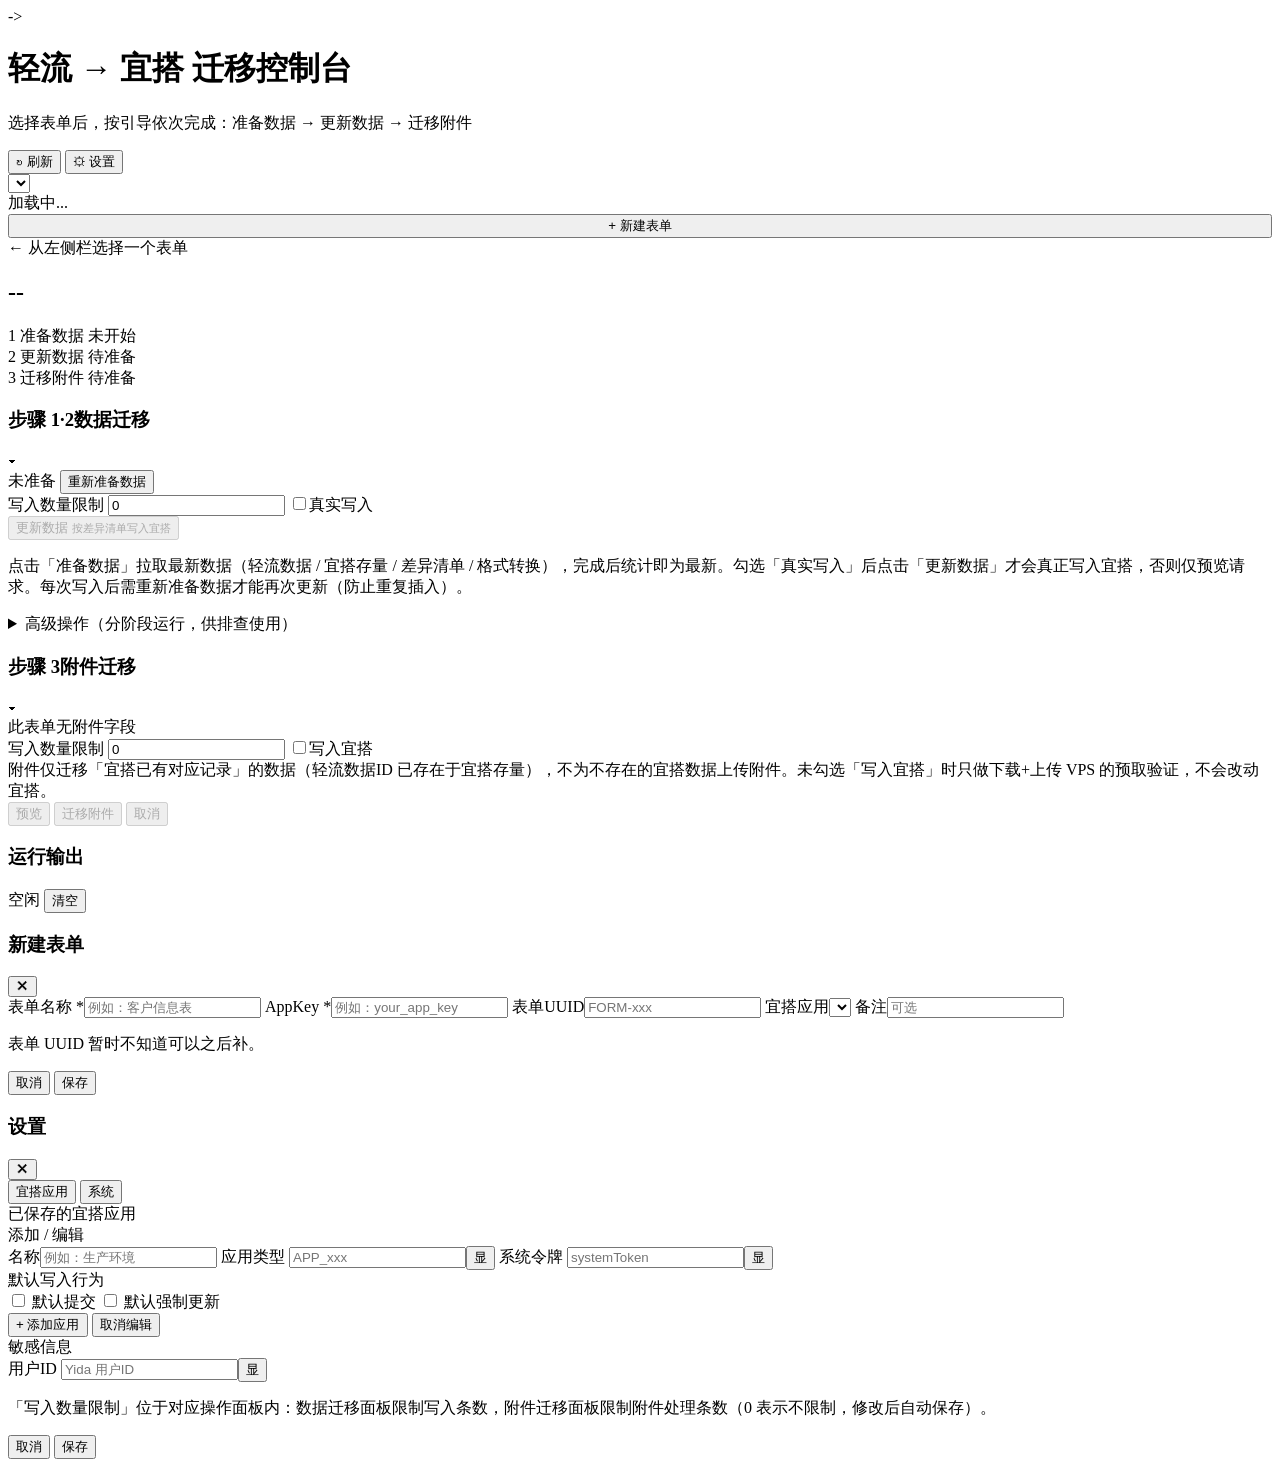
==== web/index.html @ 6b270e8f "chore: add license, readme and project scaffolding" ====
<!DOCTYPE html>
<html lang="zh-CN">
<head>
  <meta charset="UTF-8" />
  <meta name="viewport" content="width=device-width, initial-scale=1.0" />
  <title>轻流 -> 宜搭 迁移控制台</title>
  <link rel="stylesheet" href="/app.css" />
</head>
<body>
  <header class="topbar">
    <div class="brand">
      <span class="logo">-></span>
      <div>
        <h1>轻流 → 宜搭 迁移控制台</h1>
        <p class="sub">选择表单后，按引导依次完成：准备数据 → 更新数据 → 迁移附件</p>
      </div>
    </div>
    <div class="top-actions">
      <button id="btn-refresh" class="btn ghost">↻ 刷新</button>
      <button id="btn-settings" class="btn ghost">⚙ 设置</button>
    </div>
  </header>

  <main class="layout">
    <!-- 左侧栏 -->
    <aside class="sidebar">
      <div class="app-filter">
        <select id="app-filter" class="af-select"></select>
      </div>
      <div id="form-list" class="form-list">
        <div class="empty">加载中...</div>
      </div>
      <div class="sidebar-foot">
        <button id="btn-add" class="btn primary" style="width:100%">+ 新建表单</button>
      </div>
    </aside>

    <!-- 右侧主体 -->
    <section class="main-area">
      <div id="no-form" class="empty big">
        ← 从左侧栏选择一个表单
      </div>

      <div id="content" class="hidden">
        <!-- 表单头部 -->
        <div class="form-header">
          <div>
            <h2 id="fh-name">--</h2>
            <p id="fh-meta" class="meta"></p>
          </div>
          <div class="fh-badges" id="fh-badges"></div>
        </div>

        <!-- 操作流程引导 -->
        <div class="flow-steps" id="flow-steps">
          <div class="flow-step" data-scroll="card-data">
            <span class="fs-dot" id="fs-dot-1">1</span>
            <span class="fs-label">准备数据</span>
            <span class="fs-state" id="fs-state-1">未开始</span>
          </div>
          <span class="flow-line"></span>
          <div class="flow-step" data-scroll="card-data" data-action="update">
            <span class="fs-dot" id="fs-dot-2">2</span>
            <span class="fs-label">更新数据</span>
            <span class="fs-state" id="fs-state-2">待准备</span>
          </div>
          <span class="flow-line"></span>
          <div class="flow-step" data-scroll="card-attach" data-action="attach">
            <span class="fs-dot" id="fs-dot-3">3</span>
            <span class="fs-label">迁移附件</span>
            <span class="fs-state" id="fs-state-3">待准备</span>
          </div>
        </div>

        <!-- 数据迁移面板 -->
        <div class="card" id="card-data">
          <div class="card-head" data-toggle="card-data">
            <h3><span class="step-tag">步骤 1·2</span>数据迁移</h3>
            <span class="card-toggle">▾</span>
          </div>
          <div class="card-body">
            <!-- 数据准备状态 -->
            <div class="data-ready">
              <div class="data-status">
                <span id="prepare-status" class="badge todo">未准备</span>
                <span id="prepare-detail" class="meta"></span>
                <button id="btn-prepare" class="btn tiny">重新准备数据</button>
              </div>
              <div id="diff-stats" class="diff-stats hidden"></div>
              <div class="dm-toolbar">
                <div class="dm-limit">
                  <label>写入数量限制
                    <input type="number" id="dm-limit" min="0" value="0" placeholder="0=不限">
                  </label>
                  <label class="chk"><input type="checkbox" id="dm-commit">真实写入</label>
                </div>
                <button id="btn-update" class="btn primary" disabled>
                  更新数据
                  <small>按差异清单写入宜搭</small>
                </button>
              </div>
              <p class="hint">点击「准备数据」拉取最新数据（轻流数据 / 宜搭存量 / 差异清单 / 格式转换），完成后统计即为最新。勾选「真实写入」后点击「更新数据」才会真正写入宜搭，否则仅预览请求。每次写入后需重新准备数据才能再次更新（防止重复插入）。</p>
            </div>
            <!-- 高级操作：分阶段执行 -->
            <details id="adv-steps" class="adv">
              <summary>高级操作（分阶段运行，供排查使用）</summary>
              <div class="steps" id="steps"></div>
            </details>
          </div>
        </div>

        <!-- 附件迁移面板 -->
        <div class="card" id="card-attach">
          <div class="card-head" data-toggle="card-attach">
            <h3><span class="step-tag">步骤 3</span>附件迁移</h3>
            <span class="card-toggle">▾</span>
          </div>
          <div class="card-body">
            <div id="att-stats" class="att-stats hidden"></div>
            <div id="att-no-data" class="empty small">此表单无附件字段</div>
            <div id="att-controls" class="hidden">
              <div class="att-ops">
                <div class="att-row">
                  <label class="att-limit">写入数量限制
                    <input type="number" id="att-limit" min="0" value="0" placeholder="0=不限">
                  </label>
                  <label class="chk"><input type="checkbox" id="att-commit"><span class="red">写入宜搭</span></label>
                </div>
                <div class="att-note">附件仅迁移「宜搭已有对应记录」的数据（轻流数据ID 已存在于宜搭存量），不为不存在的宜搭数据上传附件。未勾选「写入宜搭」时只做下载+上传 VPS 的预取验证，不会改动宜搭。</div>
                <div class="att-btns">
                  <button class="btn" id="att-peek" disabled>预览</button>
                  <button class="btn danger" id="att-migrate" disabled>迁移附件</button>
                  <button class="btn ghost" id="att-cancel" disabled>取消</button>
                </div>
              </div>
              <div class="att-job-stats" id="att-job-stats"></div>
            </div>
          </div>
        </div>

        <!-- 共享控制台 -->
        <div class="card" id="card-console">
          <div class="card-head">
            <h3>运行输出</h3>
            <div class="console-head-right">
              <span id="console-status" class="badge idle">空闲</span>
              <button id="btn-clear" class="btn tiny ghost">清空</button>
            </div>
          </div>
          <pre id="console" class="console"></pre>
        </div>
      </div>
    </section>
  </main>

  <!-- 新增/编辑表单弹窗 -->
  <div id="modal" class="modal hidden">
    <div class="modal-card">
      <div class="modal-head">
        <h3 id="modal-title">新建表单</h3>
        <button id="modal-close" class="btn tiny ghost">✕</button>
      </div>
      <div class="modal-body">
        <label class="lr"><span class="lbl">表单名称 *</span><input id="f-name" type="text" placeholder="例如：客户信息表" /></label>
        <label class="lr"><span class="lbl">AppKey *</span><input id="f-appkey" type="text" placeholder="例如：your_app_key" /></label>
        <label class="lr"><span class="lbl">表单UUID</span><input id="f-formuuid" type="text" placeholder="FORM-xxx" /></label>
        <label class="lr"><span class="lbl">宜搭应用</span><select id="f-appid" class="lr-select"></select></label>
        <label class="lr"><span class="lbl">备注</span><input id="f-note" type="text" placeholder="可选" /></label>
        <p class="hint">表单 UUID 暂时不知道可以之后补。</p>
      </div>
      <div class="modal-foot">
        <button id="modal-cancel" class="btn ghost">取消</button>
        <button id="modal-save" class="btn primary">保存</button>
      </div>
    </div>
  </div>

  <!-- 设置弹窗 -->
  <div id="settings-modal" class="modal hidden">
    <div class="modal-card wide">
      <div class="modal-head">
        <h3>设置</h3>
        <button id="settings-close" class="btn tiny ghost">✕</button>
      </div>
      <div class="modal-tabs">
        <button class="tab active" data-tab="apps">宜搭应用</button>
        <button class="tab" data-tab="system">系统</button>
      </div>
      <div class="modal-body">
        <div class="tab-pane" id="pane-apps">
          <div class="set-group">已保存的宜搭应用</div>
          <div id="app-list" class="app-list"></div>
          <div class="set-group">添加 / 编辑</div>
          <label class="lr"><span class="lbl">名称</span><input id="a-name" type="text" placeholder="例如：生产环境" autocomplete="off" /></label>
          <label class="with-eye lr">应用类型
            <span class="eye-wrap"><input id="a-appType" type="text" placeholder="APP_xxx" autocomplete="off" /><button type="button" class="eye" data-eye="a-appType">显</button></span>
          </label>
          <label class="with-eye lr">系统令牌
            <span class="eye-wrap"><input id="a-systemToken" type="password" placeholder="systemToken" autocomplete="off" /><button type="button" class="eye" data-eye="a-systemToken">显</button></span>
          </label>
          <div class="set-group sub">默认写入行为</div>
          <div class="chk-row">
            <label class="chk"><input type="checkbox" id="a-commit" /> 默认提交</label>
            <label class="chk"><input type="checkbox" id="a-force" /> 默认强制更新</label>
          </div>
          <div class="row">
            <button id="a-submit" class="btn primary">+ 添加应用</button>
            <button id="a-cancel" class="btn ghost hidden">取消编辑</button>
          </div>
        </div>
        <div class="tab-pane hidden" id="pane-system">
          <div class="set-group">敏感信息</div>
          <label class="with-eye lr">用户ID
            <span class="eye-wrap"><input id="s-userId" type="password" placeholder="Yida 用户ID" autocomplete="off" /><button type="button" class="eye" data-eye="s-userId">显</button></span>
          </label>
          <p class="hint">「写入数量限制」位于对应操作面板内：数据迁移面板限制写入条数，附件迁移面板限制附件处理条数（0 表示不限制，修改后自动保存）。</p>
        </div>
      </div>
      <div class="modal-foot">
        <button id="settings-cancel" class="btn ghost">取消</button>
        <button id="settings-save" class="btn primary">保存</button>
      </div>
    </div>
  </div>

  <div id="toast" class="toast hidden"></div>
  <script src="/app.js"></script>
</body>
</html>
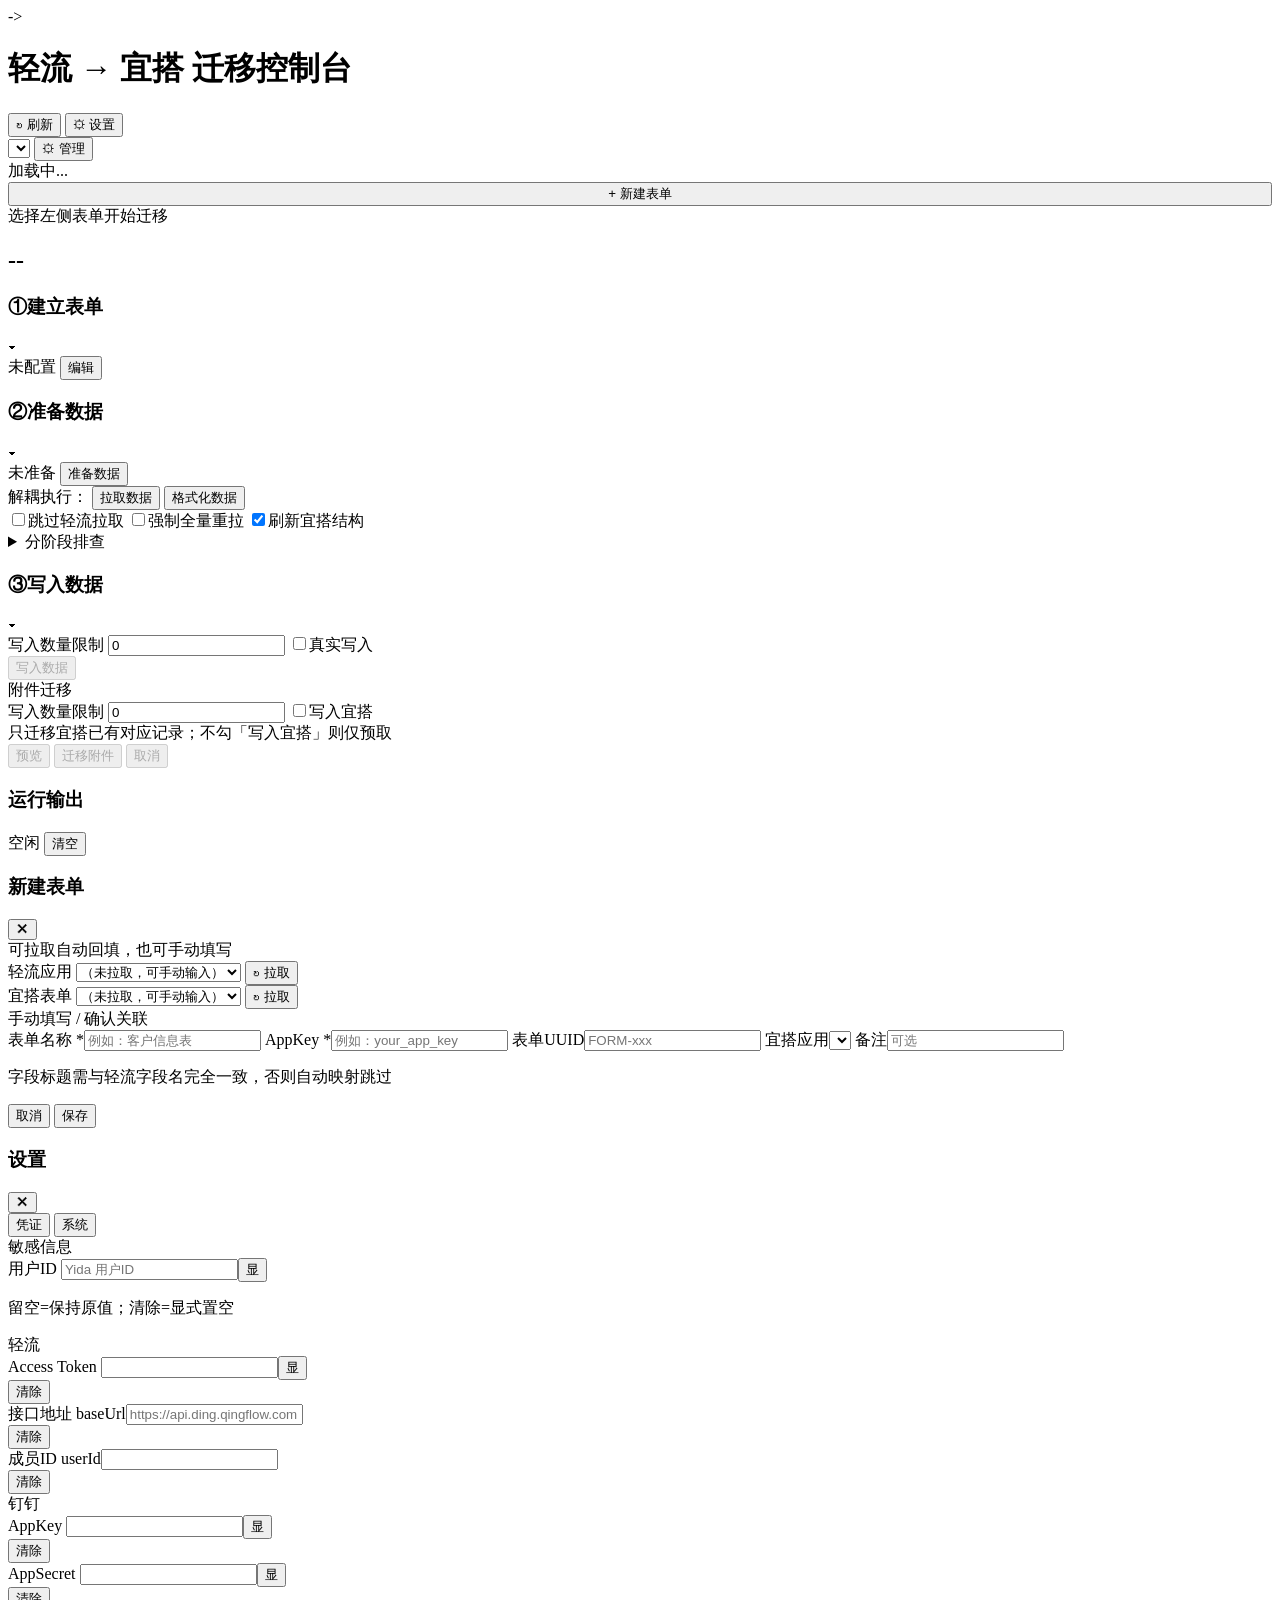
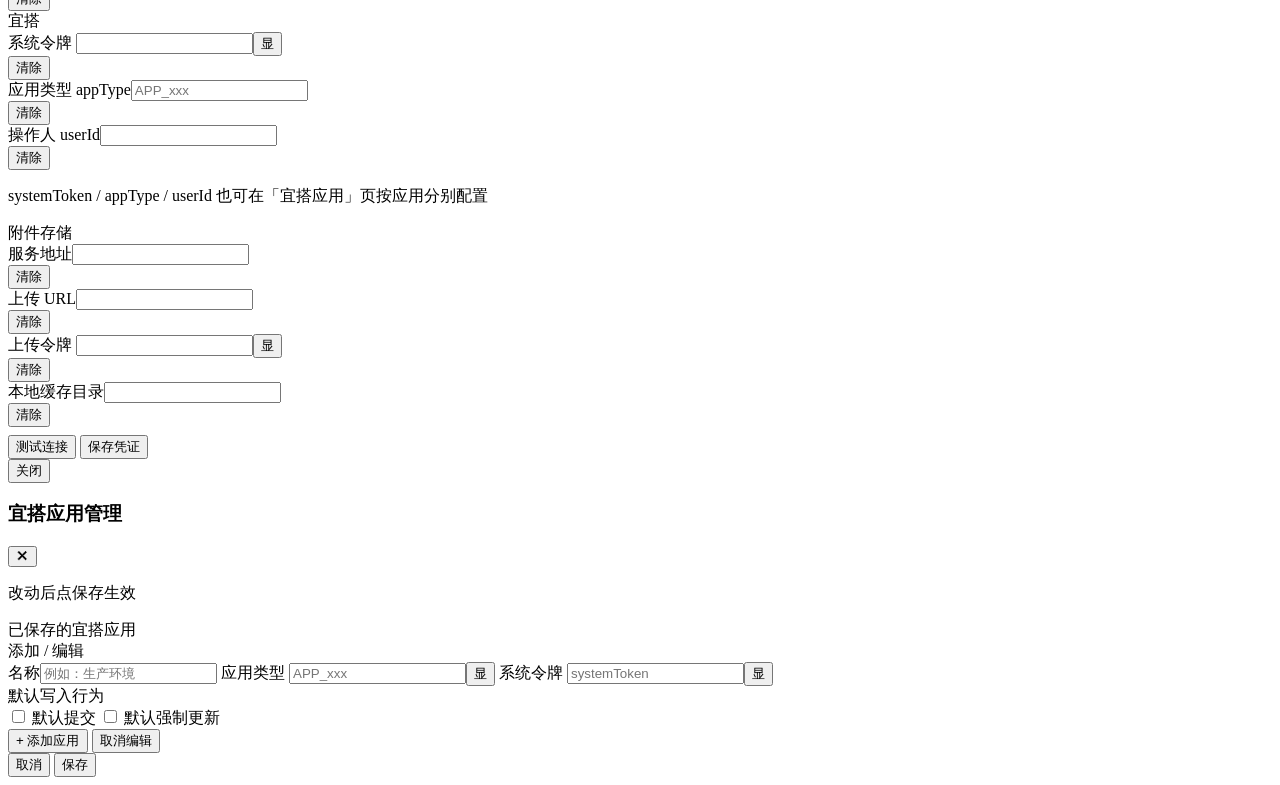
==== commit b6208f18: "chore(release): 发布前整理 - 仅发布根目录结构并清理敏感信息 - 发布结构收敛：移除 migration/ 开发工作区跟踪（本地保留全部真实数据） - 敏感信息防护：忽略真实表单配置" ====
--- a/web/index.html
+++ b/web/index.html
@@ -12,7 +12,6 @@
       <span class="logo">-></span>
       <div>
         <h1>轻流 → 宜搭 迁移控制台</h1>
-        <p class="sub">选择表单后，按引导依次完成：准备数据 → 更新数据 → 迁移附件</p>
       </div>
     </div>
     <div class="top-actions">
@@ -25,7 +24,10 @@
     <!-- 左侧栏 -->
     <aside class="sidebar">
       <div class="app-filter">
-        <select id="app-filter" class="af-select"></select>
+        <div class="af-row">
+          <select id="app-filter" class="af-select"></select>
+          <button id="btn-manage-apps" class="btn tiny ghost" title="管理宜搭应用">⚙ 管理</button>
+        </div>
       </div>
       <div id="form-list" class="form-list">
         <div class="empty">加载中...</div>
@@ -35,10 +37,10 @@
       </div>
     </aside>
 
-    <!-- 右侧主体 -->
+    <!-- 右侧主体：按 建立表单 → 准备数据 → 写入数据 三步排布 -->
     <section class="main-area">
       <div id="no-form" class="empty big">
-        ← 从左侧栏选择一个表单
+        选择左侧表单开始迁移
       </div>
 
       <div id="content" class="hidden">
@@ -48,99 +50,104 @@
             <h2 id="fh-name">--</h2>
             <p id="fh-meta" class="meta"></p>
           </div>
-          <div class="fh-badges" id="fh-badges"></div>
-        </div>
-
-        <!-- 操作流程引导 -->
-        <div class="flow-steps" id="flow-steps">
-          <div class="flow-step" data-scroll="card-data">
-            <span class="fs-dot" id="fs-dot-1">1</span>
-            <span class="fs-label">准备数据</span>
-            <span class="fs-state" id="fs-state-1">未开始</span>
-          </div>
-          <span class="flow-line"></span>
-          <div class="flow-step" data-scroll="card-data" data-action="update">
-            <span class="fs-dot" id="fs-dot-2">2</span>
-            <span class="fs-label">更新数据</span>
-            <span class="fs-state" id="fs-state-2">待准备</span>
-          </div>
-          <span class="flow-line"></span>
-          <div class="flow-step" data-scroll="card-attach" data-action="attach">
-            <span class="fs-dot" id="fs-dot-3">3</span>
-            <span class="fs-label">迁移附件</span>
-            <span class="fs-state" id="fs-state-3">待准备</span>
-          </div>
-        </div>
-
-        <!-- 数据迁移面板 -->
+        </div>
+
+        <!-- ① 建立表单 -->
+        <div class="card" id="card-setup">
+          <div class="card-head" data-toggle="card-setup">
+            <h3><span class="step-tag">①</span>建立表单</h3>
+            <span class="card-toggle">▾</span>
+          </div>
+          <div class="card-body">
+            <div class="data-status">
+              <span id="setup-status" class="badge todo">未配置</span>
+              <span id="setup-detail" class="meta"></span>
+              <button id="btn-edit-form" class="btn tiny ghost">编辑</button>
+            </div>
+          </div>
+        </div>
+
+        <!-- ② 准备数据 -->
         <div class="card" id="card-data">
           <div class="card-head" data-toggle="card-data">
-            <h3><span class="step-tag">步骤 1·2</span>数据迁移</h3>
+            <h3><span class="step-tag">②</span>准备数据</h3>
             <span class="card-toggle">▾</span>
           </div>
           <div class="card-body">
-            <!-- 数据准备状态 -->
             <div class="data-ready">
               <div class="data-status">
                 <span id="prepare-status" class="badge todo">未准备</span>
-                <span id="prepare-detail" class="meta"></span>
-                <button id="btn-prepare" class="btn tiny">重新准备数据</button>
+                <button id="btn-prepare" class="btn tiny">准备数据</button>
+              </div>
+              <div class="data-actions">
+                <span class="da-label">解耦执行：</span>
+                <button id="btn-fetch" class="btn tiny" title="00 生成配置 + 01 拉取轻流 + 02 拉取宜搭结构 + 02c 拉取宜搭存量 + 02d 三方对账">拉取数据</button>
+                <button id="btn-transform" class="btn tiny" title="02b 字段自动对齐 + 03 格式化为宜搭裸值（复用已拉取的产物）">格式化数据</button>
+              </div>
+              <div class="fetch-opts">
+                <label class="chk" title="跳过「01 拉取轻流数据」，直接复用上次拉取的本地镜像（仅适合轻流数据确定未变时调试提速，不产生任何拉取）">
+                  <input type="checkbox" id="pf-skip-fetch">跳过轻流拉取</label>
+                <label class="chk" title="「01」忽略增量水印，强制 --full 全量重拉轻流数据（以轻流为准全量覆盖本地镜像）">
+                  <input type="checkbox" id="pf-force-full">强制全量重拉</label>
+                <label class="chk" title="「02」强制刷新宜搭表单结构（忽略本地缓存）。在宜搭设计器新增/删除/改名字段后必须勾选，才能让字段对齐识别修改">
+                  <input type="checkbox" id="pf-refresh-yida" checked>刷新宜搭结构</label>
               </div>
               <div id="diff-stats" class="diff-stats hidden"></div>
-              <div class="dm-toolbar">
-                <div class="dm-limit">
-                  <label>写入数量限制
-                    <input type="number" id="dm-limit" min="0" value="0" placeholder="0=不限">
-                  </label>
-                  <label class="chk"><input type="checkbox" id="dm-commit">真实写入</label>
-                </div>
-                <button id="btn-update" class="btn primary" disabled>
-                  更新数据
-                  <small>按差异清单写入宜搭</small>
-                </button>
-              </div>
-              <p class="hint">点击「准备数据」拉取最新数据（轻流数据 / 宜搭存量 / 差异清单 / 格式转换），完成后统计即为最新。勾选「真实写入」后点击「更新数据」才会真正写入宜搭，否则仅预览请求。每次写入后需重新准备数据才能再次更新（防止重复插入）。</p>
-            </div>
-            <!-- 高级操作：分阶段执行 -->
-            <details id="adv-steps" class="adv">
-              <summary>高级操作（分阶段运行，供排查使用）</summary>
+              <div id="preflight-box" class="preflight-box hidden"></div>
+            </div>
+            <!-- 分阶段排查：仅异常状态（已过期/失败）时显示 -->
+            <details id="adv-steps" class="adv hidden">
+              <summary>分阶段排查</summary>
               <div class="steps" id="steps"></div>
             </details>
           </div>
         </div>
 
-        <!-- 附件迁移面板 -->
-        <div class="card" id="card-attach">
-          <div class="card-head" data-toggle="card-attach">
-            <h3><span class="step-tag">步骤 3</span>附件迁移</h3>
+        <!-- ③ 写入数据 -->
+        <div class="card" id="card-write">
+          <div class="card-head" data-toggle="card-write">
+            <h3><span class="step-tag">③</span>写入数据</h3>
             <span class="card-toggle">▾</span>
           </div>
           <div class="card-body">
-            <div id="att-stats" class="att-stats hidden"></div>
-            <div id="att-no-data" class="empty small">此表单无附件字段</div>
-            <div id="att-controls" class="hidden">
-              <div class="att-ops">
-                <div class="att-row">
-                  <label class="att-limit">写入数量限制
-                    <input type="number" id="att-limit" min="0" value="0" placeholder="0=不限">
-                  </label>
-                  <label class="chk"><input type="checkbox" id="att-commit"><span class="red">写入宜搭</span></label>
+            <!-- 数据写入 -->
+            <div class="dm-toolbar">
+              <div class="dm-limit">
+                <label>写入数量限制
+                  <input type="number" id="dm-limit" min="0" value="0" placeholder="0=不限">
+                </label>
+                <label class="chk"><input type="checkbox" id="dm-commit">真实写入</label>
+              </div>
+              <button id="btn-update" class="btn primary" disabled>写入数据</button>
+            </div>
+            <!-- 附件迁移 -->
+            <div id="att-section" class="hidden">
+              <div class="att-subhead">附件迁移</div>
+              <div id="att-stats" class="att-stats hidden"></div>
+              <div id="att-controls" class="hidden">
+                <div class="att-ops">
+                  <div class="att-row">
+                    <label class="att-limit">写入数量限制
+                      <input type="number" id="att-limit" min="0" value="0" placeholder="0=不限">
+                    </label>
+                    <label class="chk"><input type="checkbox" id="att-commit"><span class="red">写入宜搭</span></label>
+                  </div>
+                  <div class="att-note">只迁移宜搭已有对应记录；不勾「写入宜搭」则仅预取</div>
+                  <div class="att-btns">
+                    <button class="btn" id="att-peek" disabled>预览</button>
+                    <button class="btn danger" id="att-migrate" disabled>迁移附件</button>
+                    <button class="btn ghost" id="att-cancel" disabled>取消</button>
+                  </div>
                 </div>
-                <div class="att-note">附件仅迁移「宜搭已有对应记录」的数据（轻流数据ID 已存在于宜搭存量），不为不存在的宜搭数据上传附件。未勾选「写入宜搭」时只做下载+上传 VPS 的预取验证，不会改动宜搭。</div>
-                <div class="att-btns">
-                  <button class="btn" id="att-peek" disabled>预览</button>
-                  <button class="btn danger" id="att-migrate" disabled>迁移附件</button>
-                  <button class="btn ghost" id="att-cancel" disabled>取消</button>
-                </div>
-              </div>
-              <div class="att-job-stats" id="att-job-stats"></div>
-            </div>
-          </div>
-        </div>
-
-        <!-- 共享控制台 -->
-        <div class="card" id="card-console">
-          <div class="card-head">
+                <div class="att-job-stats" id="att-job-stats"></div>
+              </div>
+            </div>
+          </div>
+        </div>
+
+        <!-- 运行输出（默认折叠） -->
+        <div class="card collapsed" id="card-console">
+          <div class="card-head" data-toggle="card-console">
             <h3>运行输出</h3>
             <div class="console-head-right">
               <span id="console-status" class="badge idle">空闲</span>
@@ -161,12 +168,26 @@
         <button id="modal-close" class="btn tiny ghost">✕</button>
       </div>
       <div class="modal-body">
+        <div class="pick-banner">可拉取自动回填，也可手动填写</div>
+        <div class="pick-box">
+          <div class="pick-row">
+            <span class="pick-label">轻流应用</span>
+            <select id="qf-app-picker" class="lr-select"><option value="">（未拉取，可手动输入）</option></select>
+            <button type="button" id="btn-pull-qf" class="btn tiny ghost">↻ 拉取</button>
+          </div>
+          <div class="pick-row">
+            <span class="pick-label">宜搭表单</span>
+            <select id="yida-form-picker" class="lr-select"><option value="">（未拉取，可手动输入）</option></select>
+            <button type="button" id="btn-pull-yida" class="btn tiny ghost">↻ 拉取</button>
+          </div>
+        </div>
+        <div class="pick-divider">手动填写 / 确认关联</div>
         <label class="lr"><span class="lbl">表单名称 *</span><input id="f-name" type="text" placeholder="例如：客户信息表" /></label>
         <label class="lr"><span class="lbl">AppKey *</span><input id="f-appkey" type="text" placeholder="例如：your_app_key" /></label>
         <label class="lr"><span class="lbl">表单UUID</span><input id="f-formuuid" type="text" placeholder="FORM-xxx" /></label>
         <label class="lr"><span class="lbl">宜搭应用</span><select id="f-appid" class="lr-select"></select></label>
         <label class="lr"><span class="lbl">备注</span><input id="f-note" type="text" placeholder="可选" /></label>
-        <p class="hint">表单 UUID 暂时不知道可以之后补。</p>
+        <p class="hint">字段标题需与轻流字段名完全一致，否则自动映射跳过</p>
       </div>
       <div class="modal-foot">
         <button id="modal-cancel" class="btn ghost">取消</button>
@@ -183,42 +204,126 @@
         <button id="settings-close" class="btn tiny ghost">✕</button>
       </div>
       <div class="modal-tabs">
-        <button class="tab active" data-tab="apps">宜搭应用</button>
+        <button class="tab active" data-tab="credentials">凭证</button>
         <button class="tab" data-tab="system">系统</button>
       </div>
       <div class="modal-body">
-        <div class="tab-pane" id="pane-apps">
-          <div class="set-group">已保存的宜搭应用</div>
-          <div id="app-list" class="app-list"></div>
-          <div class="set-group">添加 / 编辑</div>
-          <label class="lr"><span class="lbl">名称</span><input id="a-name" type="text" placeholder="例如：生产环境" autocomplete="off" /></label>
-          <label class="with-eye lr">应用类型
-            <span class="eye-wrap"><input id="a-appType" type="text" placeholder="APP_xxx" autocomplete="off" /><button type="button" class="eye" data-eye="a-appType">显</button></span>
-          </label>
-          <label class="with-eye lr">系统令牌
-            <span class="eye-wrap"><input id="a-systemToken" type="password" placeholder="systemToken" autocomplete="off" /><button type="button" class="eye" data-eye="a-systemToken">显</button></span>
-          </label>
-          <div class="set-group sub">默认写入行为</div>
-          <div class="chk-row">
-            <label class="chk"><input type="checkbox" id="a-commit" /> 默认提交</label>
-            <label class="chk"><input type="checkbox" id="a-force" /> 默认强制更新</label>
-          </div>
-          <div class="row">
-            <button id="a-submit" class="btn primary">+ 添加应用</button>
-            <button id="a-cancel" class="btn ghost hidden">取消编辑</button>
-          </div>
-        </div>
         <div class="tab-pane hidden" id="pane-system">
           <div class="set-group">敏感信息</div>
           <label class="with-eye lr">用户ID
             <span class="eye-wrap"><input id="s-userId" type="password" placeholder="Yida 用户ID" autocomplete="off" /><button type="button" class="eye" data-eye="s-userId">显</button></span>
           </label>
-          <p class="hint">「写入数量限制」位于对应操作面板内：数据迁移面板限制写入条数，附件迁移面板限制附件处理条数（0 表示不限制，修改后自动保存）。</p>
+        </div>
+        <div class="tab-pane" id="pane-credentials">
+          <p class="hint">留空=保持原值；清除=显式置空</p>
+          <div class="set-group">轻流</div>
+          <div class="cred-field" data-field="qingflow.accessToken">
+            <label class="with-eye lr"><span class="lbl">Access Token</span>
+              <span class="eye-wrap"><input id="c-qingflow-accessToken" type="password" autocomplete="off" /><button type="button" class="eye" data-eye="c-qingflow-accessToken">显</button></span>
+            </label>
+            <div class="cred-status"><span class="src-tag" data-src></span><span class="cred-val" data-val></span><button type="button" class="btn tiny ghost cred-clear" data-clear="qingflow.accessToken">清除</button></div>
+          </div>
+          <div class="cred-field" data-field="qingflow.baseUrl">
+            <label class="lr"><span class="lbl">接口地址 baseUrl</span><input id="c-qingflow-baseUrl" type="text" autocomplete="off" placeholder="https://api.ding.qingflow.com" /></label>
+            <div class="cred-status"><span class="src-tag" data-src></span><span class="cred-val" data-val></span><button type="button" class="btn tiny ghost cred-clear" data-clear="qingflow.baseUrl">清除</button></div>
+          </div>
+          <div class="cred-field" data-field="qingflow.userId">
+            <label class="lr"><span class="lbl" title="轻流后台「个人中心」查看">成员ID userId</span><input id="c-qingflow-userId" type="text" autocomplete="off" /></label>
+            <div class="cred-status"><span class="src-tag" data-src></span><span class="cred-val" data-val></span><button type="button" class="btn tiny ghost cred-clear" data-clear="qingflow.userId">清除</button></div>
+          </div>
+          <div class="set-group">钉钉</div>
+          <div class="cred-field" data-field="dingtalk.appKey">
+            <label class="with-eye lr"><span class="lbl">AppKey</span>
+              <span class="eye-wrap"><input id="c-dingtalk-appKey" type="password" autocomplete="off" /><button type="button" class="eye" data-eye="c-dingtalk-appKey">显</button></span>
+            </label>
+            <div class="cred-status"><span class="src-tag" data-src></span><span class="cred-val" data-val></span><button type="button" class="btn tiny ghost cred-clear" data-clear="dingtalk.appKey">清除</button></div>
+          </div>
+          <div class="cred-field" data-field="dingtalk.appSecret">
+            <label class="with-eye lr"><span class="lbl">AppSecret</span>
+              <span class="eye-wrap"><input id="c-dingtalk-appSecret" type="password" autocomplete="off" /><button type="button" class="eye" data-eye="c-dingtalk-appSecret">显</button></span>
+            </label>
+            <div class="cred-status"><span class="src-tag" data-src></span><span class="cred-val" data-val></span><button type="button" class="btn tiny ghost cred-clear" data-clear="dingtalk.appSecret">清除</button></div>
+          </div>
+          <div class="set-group">宜搭</div>
+          <div class="cred-field" data-field="yida.systemToken">
+            <label class="with-eye lr"><span class="lbl">系统令牌</span>
+              <span class="eye-wrap"><input id="c-yida-systemToken" type="password" autocomplete="off" /><button type="button" class="eye" data-eye="c-yida-systemToken">显</button></span>
+            </label>
+            <div class="cred-status"><span class="src-tag" data-src></span><span class="cred-val" data-val></span><button type="button" class="btn tiny ghost cred-clear" data-clear="yida.systemToken">清除</button></div>
+          </div>
+          <div class="cred-field" data-field="yida.appType">
+            <label class="lr"><span class="lbl">应用类型 appType</span><input id="c-yida-appType" type="text" autocomplete="off" placeholder="APP_xxx" /></label>
+            <div class="cred-status"><span class="src-tag" data-src></span><span class="cred-val" data-val></span><button type="button" class="btn tiny ghost cred-clear" data-clear="yida.appType">清除</button></div>
+          </div>
+          <div class="cred-field" data-field="yida.userId">
+            <label class="lr"><span class="lbl">操作人 userId</span><input id="c-yida-userId" type="text" autocomplete="off" /></label>
+            <div class="cred-status"><span class="src-tag" data-src></span><span class="cred-val" data-val></span><button type="button" class="btn tiny ghost cred-clear" data-clear="yida.userId">清除</button></div>
+          </div>
+          <p class="hint">systemToken / appType / userId 也可在「宜搭应用」页按应用分别配置</p>
+          <div class="set-group">附件存储</div>
+          <div class="cred-field" data-field="attachment_storage.endpoint">
+            <label class="lr"><span class="lbl">服务地址</span><input id="c-attachment_storage-endpoint" type="text" autocomplete="off" /></label>
+            <div class="cred-status"><span class="src-tag" data-src></span><span class="cred-val" data-val></span><button type="button" class="btn tiny ghost cred-clear" data-clear="attachment_storage.endpoint">清除</button></div>
+          </div>
+          <div class="cred-field" data-field="attachment_storage.upload_url">
+            <label class="lr"><span class="lbl">上传 URL</span><input id="c-attachment_storage-upload_url" type="text" autocomplete="off" /></label>
+            <div class="cred-status"><span class="src-tag" data-src></span><span class="cred-val" data-val></span><button type="button" class="btn tiny ghost cred-clear" data-clear="attachment_storage.upload_url">清除</button></div>
+          </div>
+          <div class="cred-field" data-field="attachment_storage.upload_token">
+            <label class="with-eye lr"><span class="lbl">上传令牌</span>
+              <span class="eye-wrap"><input id="c-attachment_storage-upload_token" type="password" autocomplete="off" /><button type="button" class="eye" data-eye="c-attachment_storage-upload_token">显</button></span>
+            </label>
+            <div class="cred-status"><span class="src-tag" data-src></span><span class="cred-val" data-val></span><button type="button" class="btn tiny ghost cred-clear" data-clear="attachment_storage.upload_token">清除</button></div>
+          </div>
+          <div class="cred-field" data-field="attachment_storage.local_cache">
+            <label class="lr"><span class="lbl">本地缓存目录</span><input id="c-attachment_storage-local_cache" type="text" autocomplete="off" /></label>
+            <div class="cred-status"><span class="src-tag" data-src></span><span class="cred-val" data-val></span><button type="button" class="btn tiny ghost cred-clear" data-clear="attachment_storage.local_cache">清除</button></div>
+          </div>
+          <div class="row" style="margin-top:8px">
+            <button id="btn-cred-test" class="btn">测试连接</button>
+            <button id="btn-cred-save" class="btn primary">保存凭证</button>
+          </div>
+          <div id="cred-test-result" class="cred-test-result hidden"></div>
         </div>
       </div>
       <div class="modal-foot">
-        <button id="settings-cancel" class="btn ghost">取消</button>
-        <button id="settings-save" class="btn primary">保存</button>
+        <button id="settings-cancel" class="btn ghost">关闭</button>
+      </div>
+    </div>
+  </div>
+
+  <!-- 宜搭应用管理弹窗 -->
+  <div id="apps-modal" class="modal hidden">
+    <div class="modal-card">
+      <div class="modal-head">
+        <h3>宜搭应用管理</h3>
+        <button id="apps-close" class="btn tiny ghost">✕</button>
+      </div>
+      <div class="modal-body">
+        <p class="hint">改动后点保存生效</p>
+        <div class="set-group">已保存的宜搭应用</div>
+        <div id="app-list" class="app-list"></div>
+        <div class="set-group">添加 / 编辑</div>
+        <label class="lr"><span class="lbl">名称</span><input id="a-name" type="text" placeholder="例如：生产环境" autocomplete="off" /></label>
+        <label class="with-eye lr">应用类型
+          <span class="eye-wrap"><input id="a-appType" type="text" placeholder="APP_xxx" autocomplete="off" /><button type="button" class="eye" data-eye="a-appType">显</button></span>
+        </label>
+        <label class="with-eye lr">系统令牌
+          <span class="eye-wrap"><input id="a-systemToken" type="password" placeholder="systemToken" autocomplete="off" /><button type="button" class="eye" data-eye="a-systemToken">显</button></span>
+        </label>
+        <div class="set-group sub">默认写入行为</div>
+        <div class="chk-row">
+          <label class="chk"><input type="checkbox" id="a-commit" /> 默认提交</label>
+          <label class="chk"><input type="checkbox" id="a-force" /> 默认强制更新</label>
+        </div>
+        <div class="row">
+          <button id="a-submit" class="btn primary">+ 添加应用</button>
+          <button id="a-cancel" class="btn ghost hidden">取消编辑</button>
+        </div>
+      </div>
+      <div class="modal-foot">
+        <button id="apps-cancel" class="btn ghost">取消</button>
+        <button id="apps-save" class="btn primary">保存</button>
       </div>
     </div>
   </div>
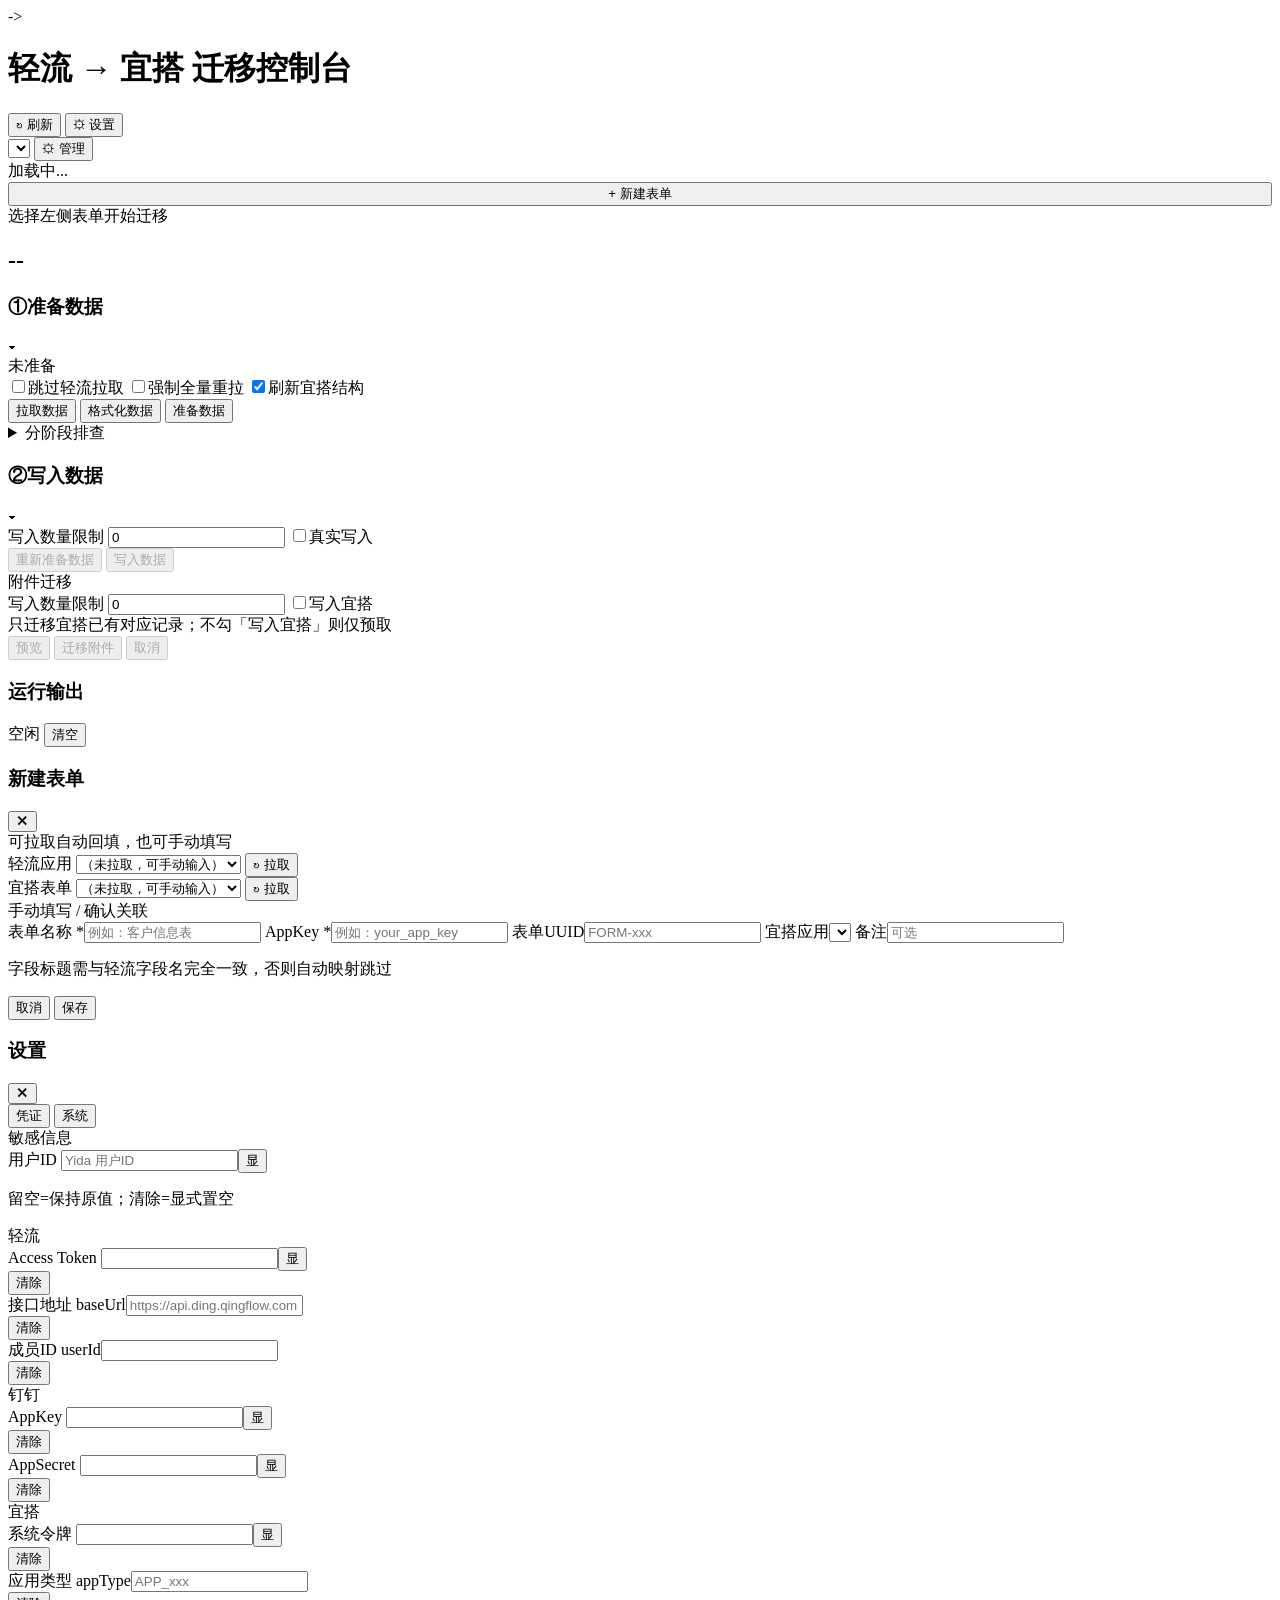
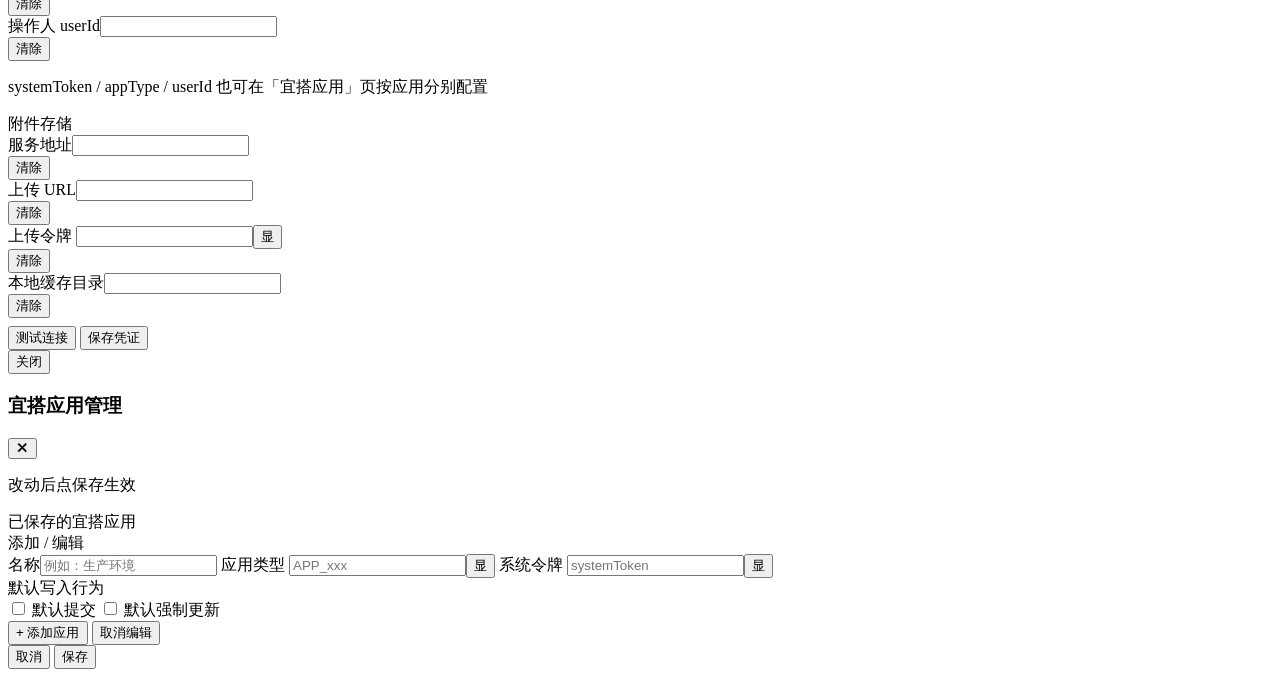
==== commit 03c9f679: "fix: 保存MD接口/解耦预检/按钮对齐 + 预检参考宜搭草稿 - 修复旧服务进程占用端口导致 /api/preflight/<form>/md 404（保存 MD/复制清单报错） - 拉取/格式化" ====
--- a/web/index.html
+++ b/web/index.html
@@ -37,7 +37,7 @@
       </div>
     </aside>
 
-    <!-- 右侧主体：按 建立表单 → 准备数据 → 写入数据 三步排布 -->
+    <!-- 右侧主体：按 准备数据 → 写入数据 两步排布（表单配置修改在左侧列表完成） -->
     <section class="main-area">
       <div id="no-form" class="empty big">
         选择左侧表单开始迁移
@@ -52,49 +52,33 @@
           </div>
         </div>
 
-        <!-- ① 建立表单 -->
-        <div class="card" id="card-setup">
-          <div class="card-head" data-toggle="card-setup">
-            <h3><span class="step-tag">①</span>建立表单</h3>
-            <span class="card-toggle">▾</span>
-          </div>
-          <div class="card-body">
-            <div class="data-status">
-              <span id="setup-status" class="badge todo">未配置</span>
-              <span id="setup-detail" class="meta"></span>
-              <button id="btn-edit-form" class="btn tiny ghost">编辑</button>
-            </div>
-          </div>
-        </div>
-
-        <!-- ② 准备数据 -->
+        <!-- ① 准备数据 -->
         <div class="card" id="card-data">
           <div class="card-head" data-toggle="card-data">
-            <h3><span class="step-tag">②</span>准备数据</h3>
+            <h3><span class="step-tag">①</span>准备数据</h3>
             <span class="card-toggle">▾</span>
           </div>
           <div class="card-body">
-            <div class="data-ready">
-              <div class="data-status">
+            <div class="dm-toolbar">
+              <div class="dm-left">
                 <span id="prepare-status" class="badge todo">未准备</span>
-                <button id="btn-prepare" class="btn tiny">准备数据</button>
-              </div>
-              <div class="data-actions">
-                <span class="da-label">解耦执行：</span>
-                <button id="btn-fetch" class="btn tiny" title="00 生成配置 + 01 拉取轻流 + 02 拉取宜搭结构 + 02c 拉取宜搭存量 + 02d 三方对账">拉取数据</button>
-                <button id="btn-transform" class="btn tiny" title="02b 字段自动对齐 + 03 格式化为宜搭裸值（复用已拉取的产物）">格式化数据</button>
-              </div>
-              <div class="fetch-opts">
-                <label class="chk" title="跳过「01 拉取轻流数据」，直接复用上次拉取的本地镜像（仅适合轻流数据确定未变时调试提速，不产生任何拉取）">
-                  <input type="checkbox" id="pf-skip-fetch">跳过轻流拉取</label>
-                <label class="chk" title="「01」忽略增量水印，强制 --full 全量重拉轻流数据（以轻流为准全量覆盖本地镜像）">
-                  <input type="checkbox" id="pf-force-full">强制全量重拉</label>
-                <label class="chk" title="「02」强制刷新宜搭表单结构（忽略本地缓存）。在宜搭设计器新增/删除/改名字段后必须勾选，才能让字段对齐识别修改">
-                  <input type="checkbox" id="pf-refresh-yida" checked>刷新宜搭结构</label>
-              </div>
-              <div id="diff-stats" class="diff-stats hidden"></div>
-              <div id="preflight-box" class="preflight-box hidden"></div>
+                <div class="fetch-opts">
+                  <label class="chk" title="跳过「01 拉取轻流数据」，直接复用上次拉取的本地镜像（仅适合轻流数据确定未变时调试提速，不产生任何拉取）">
+                    <input type="checkbox" id="pf-skip-fetch">跳过轻流拉取</label>
+                  <label class="chk" title="「01」忽略增量水印，强制 --full 全量重拉轻流数据（以轻流为准全量覆盖本地镜像）">
+                    <input type="checkbox" id="pf-force-full">强制全量重拉</label>
+                  <label class="chk" title="「02」强制刷新宜搭表单结构（忽略本地缓存）。在宜搭设计器新增/删除/改名字段后必须勾选，才能让字段对齐识别修改">
+                    <input type="checkbox" id="pf-refresh-yida" checked>刷新宜搭结构</label>
+                </div>
+              </div>
+              <div class="dm-btns">
+                <button id="btn-fetch" class="btn" title="仅拉取源数据到本地缓存（00 配置 + 01 拉取轻流 + 02 宜搭结构 + 02c 宜搭存量），不做匹配/对账">拉取数据</button>
+                <button id="btn-transform" class="btn" title="纯本地规则建立（02b 字段自动对齐 + 02d 三方对账 + 03 格式化），不进行数据拉取">格式化数据</button>
+                <button id="btn-prepare" class="btn primary" title="完整准备（拉取 + 对齐 + 对账 + 格式化）">准备数据</button>
+              </div>
             </div>
+            <div id="diff-stats" class="diff-stats hidden"></div>
+            <div id="preflight-box" class="preflight-box hidden"></div>
             <!-- 分阶段排查：仅异常状态（已过期/失败）时显示 -->
             <details id="adv-steps" class="adv hidden">
               <summary>分阶段排查</summary>
@@ -103,10 +87,10 @@
           </div>
         </div>
 
-        <!-- ③ 写入数据 -->
+        <!-- ② 写入数据 -->
         <div class="card" id="card-write">
           <div class="card-head" data-toggle="card-write">
-            <h3><span class="step-tag">③</span>写入数据</h3>
+            <h3><span class="step-tag">②</span>写入数据</h3>
             <span class="card-toggle">▾</span>
           </div>
           <div class="card-body">
@@ -118,7 +102,10 @@
                 </label>
                 <label class="chk"><input type="checkbox" id="dm-commit">真实写入</label>
               </div>
-              <button id="btn-update" class="btn primary" disabled>写入数据</button>
+              <div class="dm-btns">
+                <button id="btn-reprepare" class="btn" disabled>重新准备数据</button>
+                <button id="btn-update" class="btn primary" disabled>写入数据</button>
+              </div>
             </div>
             <!-- 附件迁移 -->
             <div id="att-section" class="hidden">
